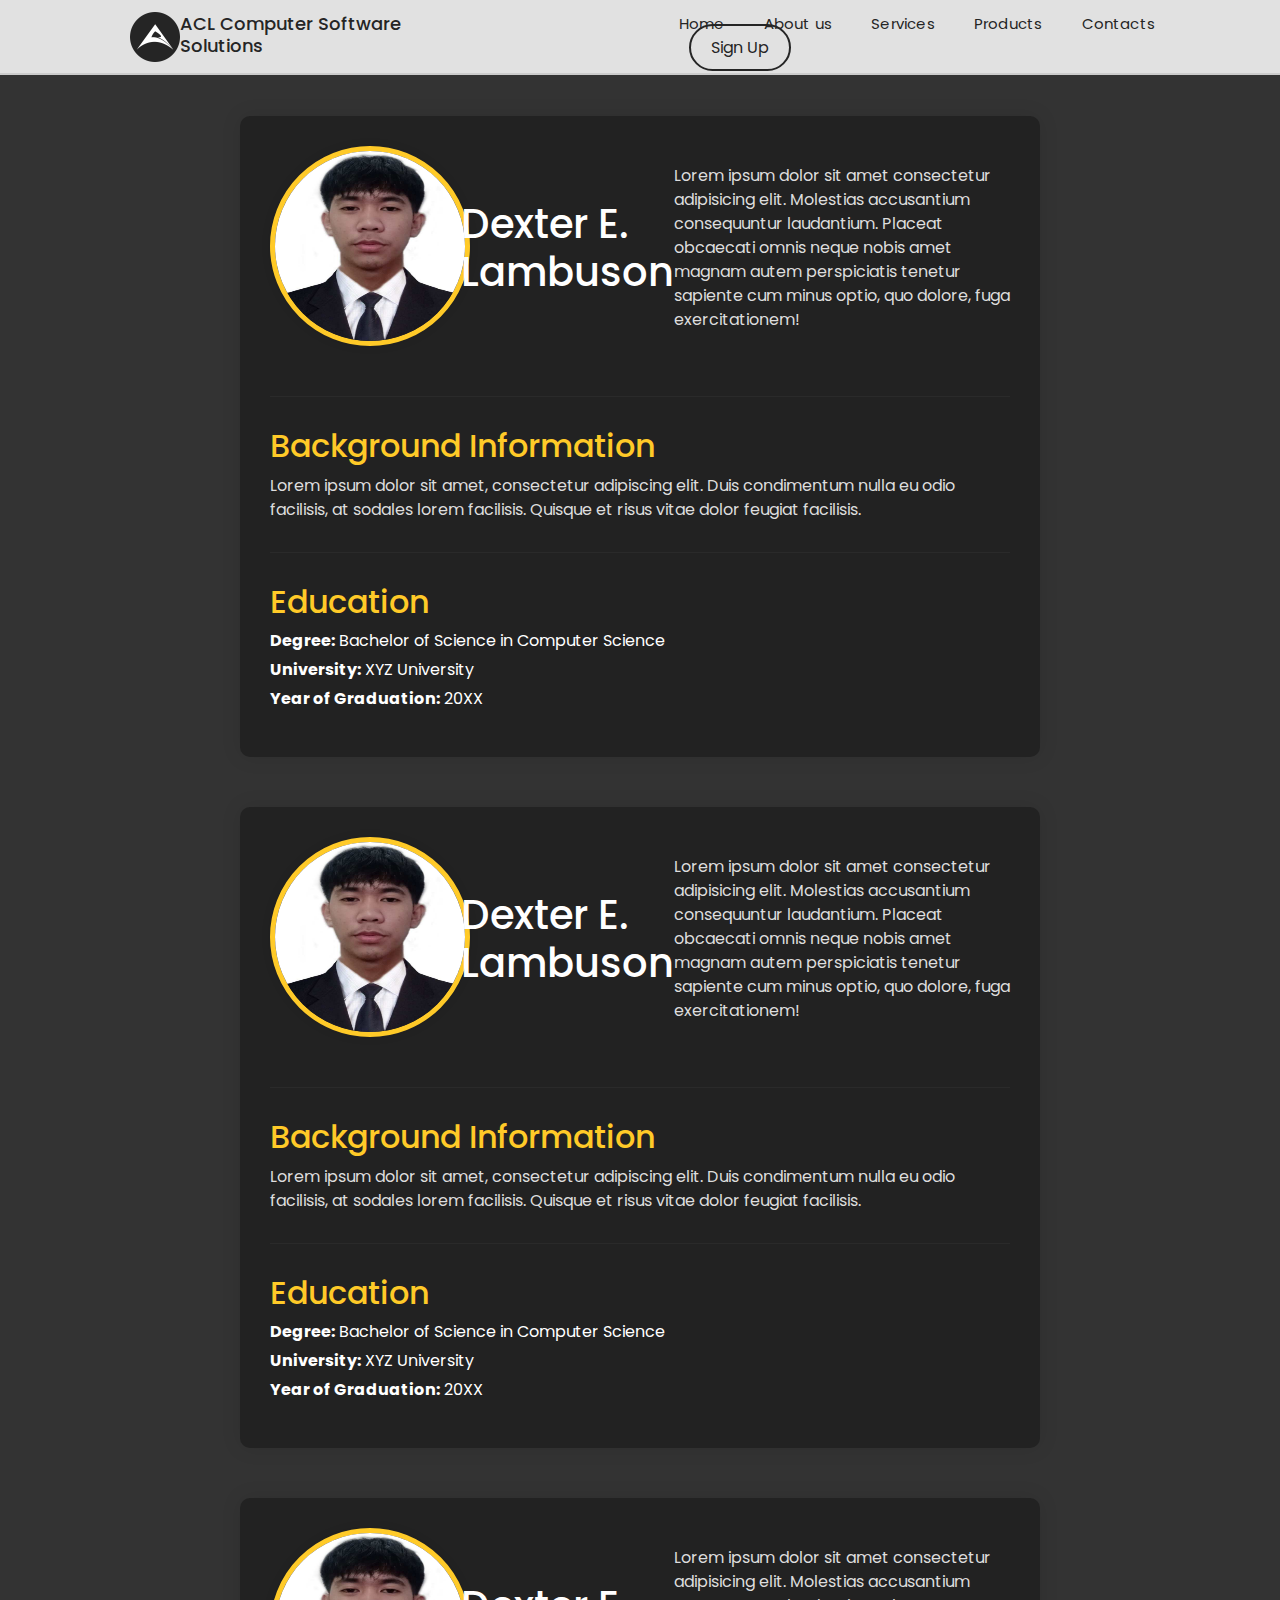
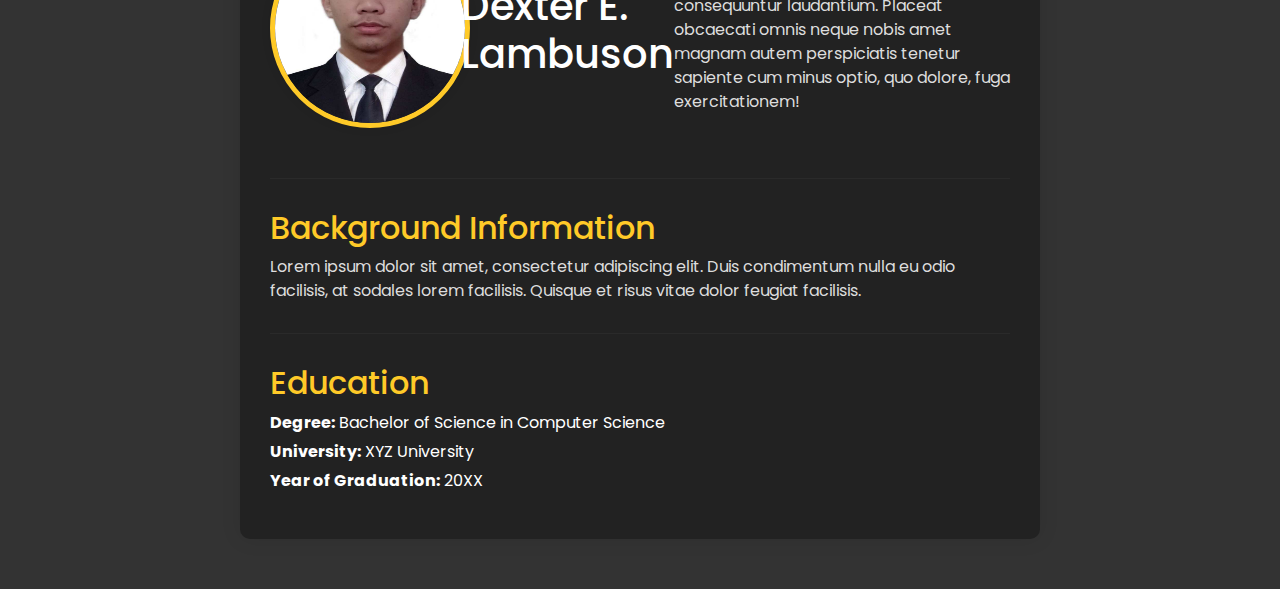
==== about-us.html @ 1b1a8014 "updated html, css" ====
<!DOCTYPE html>
<html lang="en">
<head>
    <meta charset="UTF-8">
    <meta name="viewport" content="width=device-width, initial-scale=1.0">
    <title>Resume</title>
    <!-- Bootstrap CSS -->
    <link href="https://stackpath.bootstrapcdn.com/bootstrap/5.1.3/css/bootstrap.min.css" rel="stylesheet">
    <!-- Google Fonts - Poppins -->
    <link rel="stylesheet" href="https://fonts.googleapis.com/css2?family=Poppins:wght@300;400;500;600;700&display=swap">
    
    <link rel="stylesheet" href="about-us.css">
</head>
<body>
    <header>
        <div class="container">
            <img src="img/logo.png" alt="ACL Computer Software Solutions Logo">
            <h1>ACL Computer Software Solutions</h1>
            <nav>
                <ul>
                    <li><a href="#home">Home</a></li>
                    <li><a href="#about-us">About us</a></li>
                    <li><a href="#services">Services</a></li>
                    <li><a href="#products">Products</a></li>
                    <li><a href="#contacts">Contacts</a></li>
                    <a class = "btn-1" href="#">Sign Up</a>
                </ul>
            </nav>
                <span class="toggle-menu">&#9776;</span> 
        </div>
    </header>

    <h2>Members</h2>

    <div class="container-1">
        <div class="resume-container">
            <div class="row">
                <div class="col-md-3 text-center">
                    <img class="profile-picture" src="img/dp2.jpg" alt="Profile Picture">
                </div>
                <div class="col-md-9 d-flex align-items-center">
                    <h1 class="mb-3">Dexter E. Lambuson</h1>
                    <p>Lorem ipsum dolor sit amet consectetur adipisicing elit. Molestias accusantium consequuntur laudantium. Placeat obcaecati omnis neque nobis amet magnam autem perspiciatis tenetur sapiente cum minus optio, quo dolore, fuga exercitationem!</p>
                </div>
            </div>
            <hr class="section-divider">
            <div class="background-info">
                <h2>Background Information</h2>
                <p>Lorem ipsum dolor sit amet, consectetur adipiscing elit. Duis condimentum nulla eu odio facilisis, at sodales lorem facilisis. Quisque et risus vitae dolor feugiat facilisis.</p>
            </div>
            <hr class="section-divider">
            <div class="education">
                <h2>Education</h2>
                <ul>
                    <li><strong>Degree:</strong> Bachelor of Science in Computer Science</li>
                    <li><strong>University:</strong> XYZ University</li>
                    <li><strong>Year of Graduation:</strong> 20XX</li>
                </ul>
            </div>

        </div>
    </div>

    <div class="container-2">
        <div class="resume-container">
            <div class="row">
                <div class="col-md-3 text-center">
                    <img class="profile-picture" src="img/dp2.jpg" alt="Profile Picture">
                </div>
                <div class="col-md-9 d-flex align-items-center">
                    <h1 class="mb-3">Dexter E. Lambuson</h1>
                    <p>Lorem ipsum dolor sit amet consectetur adipisicing elit. Molestias accusantium consequuntur laudantium. Placeat obcaecati omnis neque nobis amet magnam autem perspiciatis tenetur sapiente cum minus optio, quo dolore, fuga exercitationem!</p>
                </div>
            </div>
            <hr class="section-divider">
            <div class="background-info">
                <h2>Background Information</h2>
                <p>Lorem ipsum dolor sit amet, consectetur adipiscing elit. Duis condimentum nulla eu odio facilisis, at sodales lorem facilisis. Quisque et risus vitae dolor feugiat facilisis.</p>
            </div>
            <hr class="section-divider">
            <div class="education">
                <h2>Education</h2>
                <ul>
                    <li><strong>Degree:</strong> Bachelor of Science in Computer Science</li>
                    <li><strong>University:</strong> XYZ University</li>
                    <li><strong>Year of Graduation:</strong> 20XX</li>
                </ul>
            </div>

        </div>
    </div>

    <div class="container-3">
        <div class="resume-container">
            <div class="row">
                <div class="col-md-3 text-center">
                    <img class="profile-picture" src="img/dp2.jpg" alt="Profile Picture">
                </div>
                <div class="col-md-9 d-flex align-items-center">
                    <h1 class="mb-3">Dexter E. Lambuson</h1>
                    <p>Lorem ipsum dolor sit amet consectetur adipisicing elit. Molestias accusantium consequuntur laudantium. Placeat obcaecati omnis neque nobis amet magnam autem perspiciatis tenetur sapiente cum minus optio, quo dolore, fuga exercitationem!</p>
                </div>
            </div>
            <hr class="section-divider">
            <div class="background-info">
                <h2>Background Information</h2>
                <p>Lorem ipsum dolor sit amet, consectetur adipiscing elit. Duis condimentum nulla eu odio facilisis, at sodales lorem facilisis. Quisque et risus vitae dolor feugiat facilisis.</p>
            </div>
            <hr class="section-divider">
            <div class="education">
                <h2>Education</h2>
                <ul>
                    <li><strong>Degree:</strong> Bachelor of Science in Computer Science</li>
                    <li><strong>University:</strong> XYZ University</li>
                    <li><strong>Year of Graduation:</strong> 20XX</li>
                </ul>
            </div>

        </div>
    </div>
    <!-- Bootstrap Bundle with Popper -->
    <script src="https://cdnjs.cloudflare.com/ajax/libs/bootstrap/5.1.3/js/bootstrap.bundle.min.js"></script>
</body>
</html>
---- about-us.css ----
* {
    margin: 0;
    padding: 0;
    box-sizing: border-box;
}

html {
    scroll-behavior: smooth;
}
body {
    background-color: #333;
    color: #fff;
    font-family: 'Poppins', sans-serif;
    padding: 0;
    margin: 0;
}

.container {
    width: 100%;
    top: 0;
    padding: 10px 10px;
}

header {
    background: #e1e1e1;
    font-weight: 400;
    font-style: normal;
    color: #252525;
    border-bottom: 2px solid #ccc;
    display: flex;
    align-items: center;
    padding: 2.5px;
    position: fixed; 
    top: 0; 
    width: 100%; 
    height: 75px;
    z-index: 1000; 
    transition: 0.3s;
}

header .container {
    display: flex;
    align-items: center;
    justify-content: space-between;
    
}

header img {
    width: 50px; /* Adjust size as needed */
    height: auto;
    margin-left: 50px;
}

header h1 {
    font-size: 18px;
    font-weight: 500;
    justify-content: left;
    margin-right: 13rem;
    padding-top: 5px;
    color: #252525;
}
nav {
    align-items: center; /* Align links vertically in the middle */
}

nav ul {
    padding-top: 15.5px;
}

nav ul li {
    display: inline;
    margin-right: 15px;
}

nav ul li:last-child {
    margin-left: auto; /* Pushes Sign Up button to the right */
}

nav ul li a {
    color: #252525;
    position: relative;
    text-decoration: none;
    letter-spacing: 0.2px;
    font-size: 15px;
    padding: 0 10px;
}

nav ul li a:after {
    content: "";
    position: absolute;
    background-color: #252525;
    height: 3px;
    width: 0;
    left: 0;
    bottom: -10px;
    transition: 0.5s ease
}

nav ul li a:hover:after {
    width: 100%;
}

/* Button design for Sign up option */
.btn-1 {
    text-decoration: none;
    color: #252525;
    border: 2px solid #252525;
    padding: 10px 20px;
    border-radius: 25px;
    margin-left: 20px;
    margin-right: 30px;
}

.btn-1:hover {
    background-color: #252525;
    color: #f2f2f2;
    transition: 0.5s ease
}

.toggle-menu {
    display: none;
}


.resume-container {
    max-width: 800px;
    margin: 50px auto;
    padding: 30px;
    background-color: #222;
    border-radius: 10px;
    box-shadow: 0 0 20px rgba(0, 0, 0, 0.1);
}

.container-1 {
    padding-top: 20px;
}

.profile-picture {
    width: 200px;
    height: 200px;
    border-radius: 50%;
    margin: 0;
    margin-bottom: 20px;
    border: 5px solid #ffca28;
    box-shadow: 0 0 10px rgba(0, 0, 0, 0.1);
}
h2, h3 {
    color: #ffca28;
}
p {
    color: #ddd;
}
.section-divider {
    border-top: 1px solid #444;
    margin-top: 30px;
    margin-bottom: 30px;
}
.education ul {
    list-style-type: none;
    padding: 0;
}
.education ul li {
    margin-bottom: 5px;
}
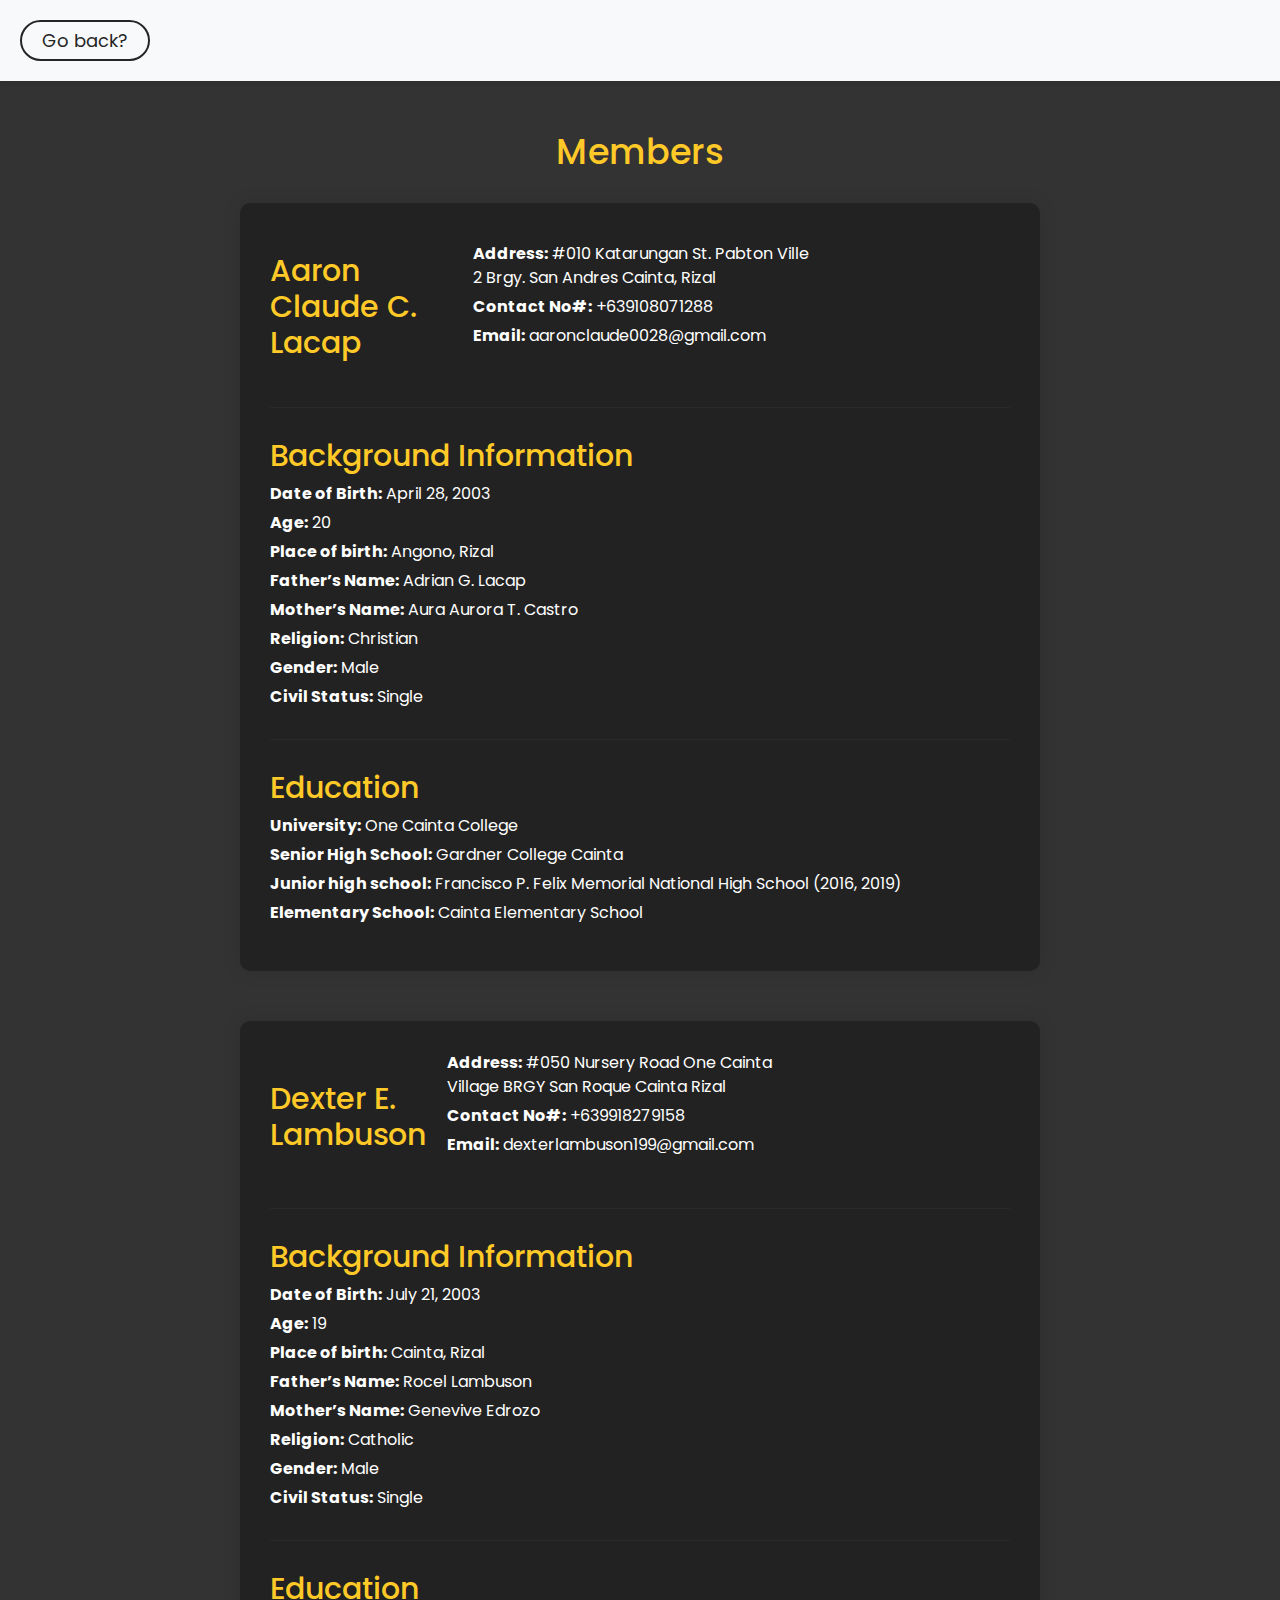
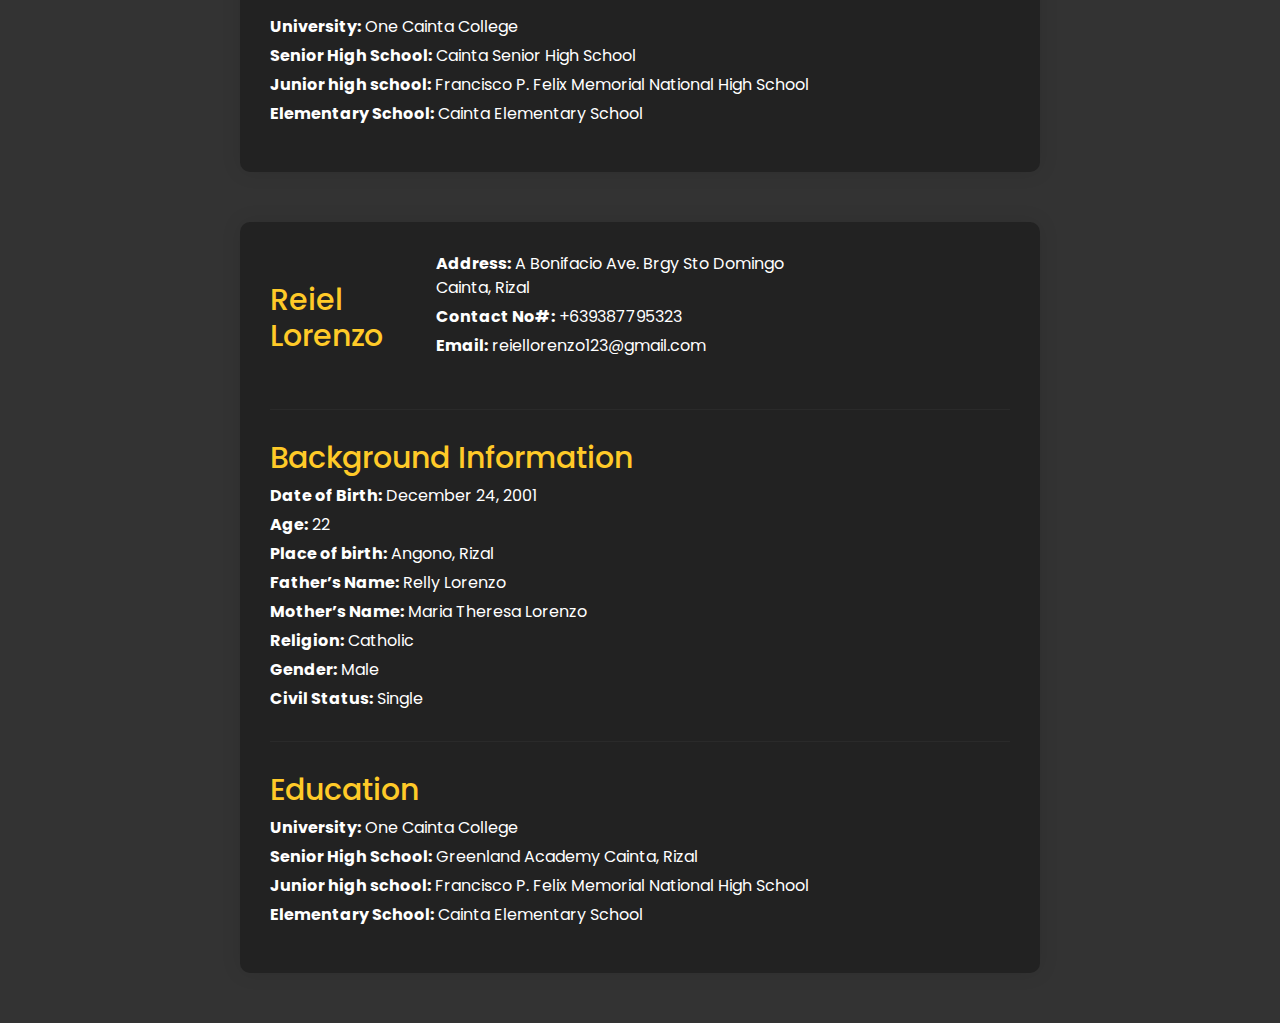
==== commit 0a52ed00: "updated html, css" ====
--- a/about-us.html
+++ b/about-us.html
@@ -6,55 +6,57 @@
     <title>Resume</title>
     <!-- Bootstrap CSS -->
     <link href="https://stackpath.bootstrapcdn.com/bootstrap/5.1.3/css/bootstrap.min.css" rel="stylesheet">
+
     <!-- Google Fonts - Poppins -->
     <link rel="stylesheet" href="https://fonts.googleapis.com/css2?family=Poppins:wght@300;400;500;600;700&display=swap">
-    
+
     <link rel="stylesheet" href="about-us.css">
 </head>
 <body>
-    <header>
-        <div class="container">
-            <img src="img/logo.png" alt="ACL Computer Software Solutions Logo">
-            <h1>ACL Computer Software Solutions</h1>
-            <nav>
-                <ul>
-                    <li><a href="#home">Home</a></li>
-                    <li><a href="#about-us">About us</a></li>
-                    <li><a href="#services">Services</a></li>
-                    <li><a href="#products">Products</a></li>
-                    <li><a href="#contacts">Contacts</a></li>
-                    <a class = "btn-1" href="#">Sign Up</a>
-                </ul>
-            </nav>
-                <span class="toggle-menu">&#9776;</span> 
+    <nav>
+        <div class="go-back">
+            <a href="index.html">Go back?</a>
         </div>
-    </header>
+    </nav>
+    
 
-    <h2>Members</h2>
+    <h2 id="header-text">Members</h2>
 
     <div class="container-1">
         <div class="resume-container">
             <div class="row">
-                <div class="col-md-3 text-center">
-                    <img class="profile-picture" src="img/dp2.jpg" alt="Profile Picture">
-                </div>
+                
                 <div class="col-md-9 d-flex align-items-center">
-                    <h1 class="mb-3">Dexter E. Lambuson</h1>
-                    <p>Lorem ipsum dolor sit amet consectetur adipisicing elit. Molestias accusantium consequuntur laudantium. Placeat obcaecati omnis neque nobis amet magnam autem perspiciatis tenetur sapiente cum minus optio, quo dolore, fuga exercitationem!</p>
+                    <h1 class="mb-3">Aaron Claude C. Lacap</h1>
+                    <ul>
+                        <li><strong>Address:</strong> #010 Katarungan St. Pabton Ville 2 Brgy. San Andres Cainta, Rizal</li>
+                        <li><strong>Contact No#:</strong> +639108071288</li>
+                        <li><strong>Email:</strong> aaronclaude0028@gmail.com</li>
+                    </ul>
                 </div>
             </div>
             <hr class="section-divider">
             <div class="background-info">
                 <h2>Background Information</h2>
-                <p>Lorem ipsum dolor sit amet, consectetur adipiscing elit. Duis condimentum nulla eu odio facilisis, at sodales lorem facilisis. Quisque et risus vitae dolor feugiat facilisis.</p>
+                <ul>
+                    <li><strong>Date of Birth:</strong> April 28, 2003</li>
+                    <li><strong>Age:</strong> 20</li>
+                    <li><strong>Place of birth:</strong> Angono, Rizal</li>
+                    <li><strong>Father’s Name:</strong> Adrian G. Lacap</li>
+                    <li><strong>Mother’s Name:</strong> Aura Aurora T. Castro</li>
+                    <li><strong>Religion:</strong> Christian</li>
+                    <li><strong>Gender:</strong> Male</li>
+                    <li><strong>Civil Status:</strong> Single</li>
+                </ul>
             </div>
             <hr class="section-divider">
             <div class="education">
                 <h2>Education</h2>
                 <ul>
-                    <li><strong>Degree:</strong> Bachelor of Science in Computer Science</li>
-                    <li><strong>University:</strong> XYZ University</li>
-                    <li><strong>Year of Graduation:</strong> 20XX</li>
+                    <li><strong>University:</strong> One Cainta College</li>
+                    <li><strong>Senior High School:</strong> Gardner College Cainta</li>
+                    <li><strong>Junior high school:</strong> Francisco P. Felix Memorial National High School (2016, 2019)</li>
+                    <li><strong>Elementary School:</strong> Cainta Elementary School</li>
                 </ul>
             </div>
 
@@ -64,26 +66,38 @@
     <div class="container-2">
         <div class="resume-container">
             <div class="row">
-                <div class="col-md-3 text-center">
-                    <img class="profile-picture" src="img/dp2.jpg" alt="Profile Picture">
-                </div>
+                
                 <div class="col-md-9 d-flex align-items-center">
                     <h1 class="mb-3">Dexter E. Lambuson</h1>
-                    <p>Lorem ipsum dolor sit amet consectetur adipisicing elit. Molestias accusantium consequuntur laudantium. Placeat obcaecati omnis neque nobis amet magnam autem perspiciatis tenetur sapiente cum minus optio, quo dolore, fuga exercitationem!</p>
+                    <ul>
+                        <li><strong>Address:</strong> #050 Nursery Road One Cainta Village BRGY San Roque Cainta Rizal</li>
+                        <li><strong>Contact No#:</strong> +639918279158</li>
+                        <li><strong>Email:</strong> dexterlambuson199@gmail.com</li>
+                    </ul>
                 </div>
             </div>
             <hr class="section-divider">
             <div class="background-info">
                 <h2>Background Information</h2>
-                <p>Lorem ipsum dolor sit amet, consectetur adipiscing elit. Duis condimentum nulla eu odio facilisis, at sodales lorem facilisis. Quisque et risus vitae dolor feugiat facilisis.</p>
+                <ul>
+                    <li><strong>Date of Birth:</strong> July 21, 2003</li>
+                    <li><strong>Age:</strong> 19</li>
+                    <li><strong>Place of birth:</strong> Cainta, Rizal</li>
+                    <li><strong>Father’s Name:</strong> Rocel Lambuson</li>
+                    <li><strong>Mother’s Name:</strong> Genevive Edrozo</li>
+                    <li><strong>Religion:</strong> Catholic</li>
+                    <li><strong>Gender:</strong> Male</li>
+                    <li><strong>Civil Status:</strong> Single</li>
+                </ul>
             </div>
             <hr class="section-divider">
             <div class="education">
                 <h2>Education</h2>
                 <ul>
-                    <li><strong>Degree:</strong> Bachelor of Science in Computer Science</li>
-                    <li><strong>University:</strong> XYZ University</li>
-                    <li><strong>Year of Graduation:</strong> 20XX</li>
+                    <li><strong>University:</strong> One Cainta College</li>
+                    <li><strong>Senior High School:</strong> Cainta Senior High School</li>
+                    <li><strong>Junior high school:</strong> Francisco P. Felix Memorial National High School</li>
+                    <li><strong>Elementary School:</strong> Cainta Elementary School</li>
                 </ul>
             </div>
 
@@ -93,26 +107,38 @@
     <div class="container-3">
         <div class="resume-container">
             <div class="row">
-                <div class="col-md-3 text-center">
-                    <img class="profile-picture" src="img/dp2.jpg" alt="Profile Picture">
-                </div>
+            
                 <div class="col-md-9 d-flex align-items-center">
-                    <h1 class="mb-3">Dexter E. Lambuson</h1>
-                    <p>Lorem ipsum dolor sit amet consectetur adipisicing elit. Molestias accusantium consequuntur laudantium. Placeat obcaecati omnis neque nobis amet magnam autem perspiciatis tenetur sapiente cum minus optio, quo dolore, fuga exercitationem!</p>
+                    <h1 class="mb-3">Reiel Lorenzo</h1>
+                    <ul>
+                        <li><strong>Address:</strong> A Bonifacio Ave. Brgy Sto Domingo Cainta, Rizal</li>
+                        <li><strong>Contact No#:</strong> +639387795323</li>
+                        <li><strong>Email:</strong> reiellorenzo123@gmail.com</li>
+                    </ul>
                 </div>
             </div>
             <hr class="section-divider">
             <div class="background-info">
                 <h2>Background Information</h2>
-                <p>Lorem ipsum dolor sit amet, consectetur adipiscing elit. Duis condimentum nulla eu odio facilisis, at sodales lorem facilisis. Quisque et risus vitae dolor feugiat facilisis.</p>
+                <ul>
+                    <li><strong>Date of Birth:</strong> December 24, 2001</li>
+                    <li><strong>Age:</strong> 22</li>
+                    <li><strong>Place of birth:</strong> Angono, Rizal</li>
+                    <li><strong>Father’s Name:</strong> Relly Lorenzo</li>
+                    <li><strong>Mother’s Name:</strong> Maria Theresa Lorenzo</li>
+                    <li><strong>Religion:</strong> Catholic</li>
+                    <li><strong>Gender:</strong> Male</li>
+                    <li><strong>Civil Status:</strong> Single</li>
+                </ul>
             </div>
             <hr class="section-divider">
             <div class="education">
                 <h2>Education</h2>
                 <ul>
-                    <li><strong>Degree:</strong> Bachelor of Science in Computer Science</li>
-                    <li><strong>University:</strong> XYZ University</li>
-                    <li><strong>Year of Graduation:</strong> 20XX</li>
+                    <li><strong>University:</strong> One Cainta College</li>
+                    <li><strong>Senior High School:</strong> Greenland Academy Cainta, Rizal</li>
+                    <li><strong>Junior high school:</strong> Francisco P. Felix Memorial National High School</li>
+                    <li><strong>Elementary School:</strong> Cainta Elementary School</li>
                 </ul>
             </div>
 
--- a/about-us.css
+++ b/about-us.css
@@ -21,106 +21,32 @@
     padding: 10px 10px;
 }
 
-header {
-    background: #e1e1e1;
-    font-weight: 400;
-    font-style: normal;
-    color: #252525;
-    border-bottom: 2px solid #ccc;
-    display: flex;
-    align-items: center;
-    padding: 2.5px;
-    position: fixed; 
-    top: 0; 
-    width: 100%; 
-    height: 75px;
-    z-index: 1000; 
-    transition: 0.3s;
-}
-
-header .container {
+nav {
+    background-color: #f8f9fa; 
     display: flex;
     align-items: center;
     justify-content: space-between;
-    
+    padding: 20px 20px;
+    box-shadow: 0 2px 4px rgba(0, 0, 0, 0.1);
 }
 
-header img {
-    width: 50px; /* Adjust size as needed */
-    height: auto;
-    margin-left: 50px;
+nav .go-back a {
+    color: #252525; 
+    font-size: 18px;
+    text-decoration: none;
+    display: flex;
+    align-items: center;
+    border: 2px solid #252525;
+    border-radius: 25px;
+    padding: 5px 20px;
+    cursor: pointer; 
 }
 
-header h1 {
-    font-size: 18px;
-    font-weight: 500;
-    justify-content: left;
-    margin-right: 13rem;
-    padding-top: 5px;
-    color: #252525;
-}
-nav {
-    align-items: center; /* Align links vertically in the middle */
-}
-
-nav ul {
-    padding-top: 15.5px;
-}
-
-nav ul li {
-    display: inline;
-    margin-right: 15px;
-}
-
-nav ul li:last-child {
-    margin-left: auto; /* Pushes Sign Up button to the right */
-}
-
-nav ul li a {
-    color: #252525;
-    position: relative;
-    text-decoration: none;
-    letter-spacing: 0.2px;
-    font-size: 15px;
-    padding: 0 10px;
-}
-
-nav ul li a:after {
-    content: "";
-    position: absolute;
-    background-color: #252525;
-    height: 3px;
-    width: 0;
-    left: 0;
-    bottom: -10px;
-    transition: 0.5s ease
-}
-
-nav ul li a:hover:after {
-    width: 100%;
-}
-
-/* Button design for Sign up option */
-.btn-1 {
-    text-decoration: none;
-    color: #252525;
-    border: 2px solid #252525;
-    padding: 10px 20px;
-    border-radius: 25px;
-    margin-left: 20px;
-    margin-right: 30px;
-}
-
-.btn-1:hover {
+nav .go-back a:hover {
     background-color: #252525;
     color: #f2f2f2;
-    transition: 0.5s ease
+    transition: 0.5s ease;
 }
-
-.toggle-menu {
-    display: none;
-}
-
 
 .resume-container {
     max-width: 800px;
@@ -131,34 +57,32 @@
     box-shadow: 0 0 20px rgba(0, 0, 0, 0.1);
 }
 
-.container-1 {
-    padding-top: 20px;
+#header-text {
+    color: #ffca28;
+    margin-top: 50px;
+    margin-bottom: -20px;
+    font-size: 35px;
+    text-align: center;
 }
 
-.profile-picture {
-    width: 200px;
-    height: 200px;
-    border-radius: 50%;
-    margin: 0;
-    margin-bottom: 20px;
-    border: 5px solid #ffca28;
-    box-shadow: 0 0 10px rgba(0, 0, 0, 0.1);
-}
-h2, h3 {
+h1, h2, h3 {
     color: #ffca28;
+    margin-top: 20px;
+    font-size: 30px;
 }
 p {
     color: #ddd;
 }
+
 .section-divider {
     border-top: 1px solid #444;
     margin-top: 30px;
     margin-bottom: 30px;
 }
-.education ul {
+ul {
     list-style-type: none;
     padding: 0;
 }
-.education ul li {
+ ul li {
     margin-bottom: 5px;
 }